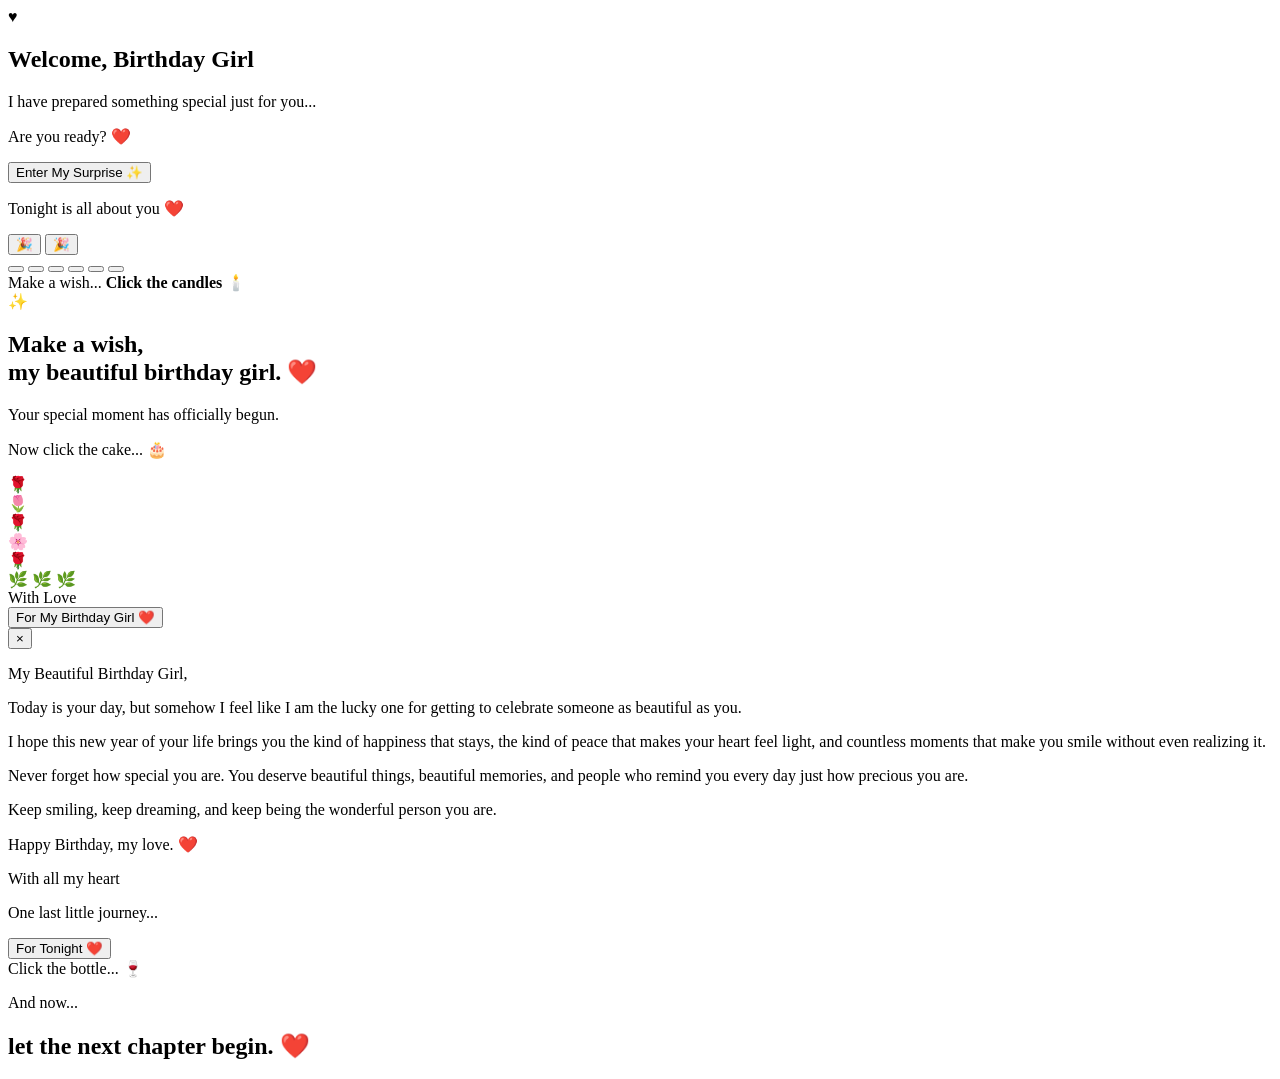
==== page2.html @ 3f2e71e2 "Create page2.html" ====
<!DOCTYPE html>
<html lang="en">
<head>
    <meta charset="UTF-8">
    <meta name="viewport" content="width=device-width, initial-scale=1.0">

    <title>For My Birthday Girl ❤️</title>

    <link rel="stylesheet" href="page2.css">
</head>

<body>

    <!-- =========================================
         PAGE 2 - MAIN CONTAINER
    ========================================== -->

    <main id="page2">

        <!-- =========================================
             SECTION 01 - WELCOME SCREEN
        ========================================== -->

        <section id="welcomeScreen" class="scene active">

            <div class="welcome-card">

                <div class="welcome-heart">♥</div>

                <h1>Welcome, Birthday Girl</h1>

                <p>
                    I have prepared something special just for you...
                </p>

                <p class="small-text">
                    Are you ready? ❤️
                </p>

                <button id="startButton" class="main-button">
                    Enter My Surprise ✨
                </button>

            </div>

        </section>


        <!-- =========================================
             SECTION 02 - BIRTHDAY PARTY
        ========================================== -->

        <section id="partyScene" class="scene">

            <div class="party-lights"></div>

            <div class="party-title">
                <p>Tonight is all about you ❤️</p>
            </div>


            <!-- BALLOONS -->

            <div id="balloons">

                <div class="balloon balloon-1">
                    <span></span>
                </div>

                <div class="balloon balloon-2">
                    <span></span>
                </div>

                <div class="balloon balloon-3">
                    <span></span>
                </div>

                <div class="balloon balloon-4">
                    <span></span>
                </div>

                <div class="balloon balloon-5">
                    <span></span>
                </div>

                <div class="balloon balloon-6">
                    <span></span>
                </div>

            </div>


            <!-- LEFT PARTY POPPER -->

            <button
                id="leftPopper"
                class="party-popper left-popper"
                aria-label="Party popper">
                🎉
            </button>


            <!-- RIGHT PARTY POPPER -->

            <button
                id="rightPopper"
                class="party-popper right-popper"
                aria-label="Party popper">
                🎉
            </button>


            <!-- CAKE -->

            <div id="cakeContainer">

                <div id="cake" class="cake">

                    <div class="cake-candles">

                        <button class="candle" data-candle="1">
                            <span class="flame"></span>
                        </button>

                        <button class="candle" data-candle="2">
                            <span class="flame"></span>
                        </button>

                        <button class="candle" data-candle="3">
                            <span class="flame"></span>
                        </button>

                        <button class="candle" data-candle="4">
                            <span class="flame"></span>
                        </button>

                        <button class="candle" data-candle="5">
                            <span class="flame"></span>
                        </button>

                        <button class="candle" data-candle="6">
                            <span class="flame"></span>
                        </button>

                    </div>

                    <div class="cake-top"></div>

                    <div class="cake-body">

                        <div class="cake-cream cream-one"></div>
                        <div class="cake-cream cream-two"></div>

                    </div>

                    <div class="cake-base"></div>

                </div>

            </div>


            <!-- CANDLE INSTRUCTION -->

            <div id="candleInstruction" class="instruction">
                <span>Make a wish...</span>
                <strong>Click the candles 🕯️</strong>
            </div>


            <!-- CELEBRATION MESSAGE -->

            <div id="wishMessage" class="message-overlay">

                <div class="message-card">

                    <div class="message-icon">✨</div>

                    <h2>
                        Make a wish,
                        <br>
                        my beautiful birthday girl. ❤️
                    </h2>

                    <p>
                        Your special moment has officially begun.
                    </p>

                    <p class="cake-prompt">
                        Now click the cake... 🎂
                    </p>

                </div>

            </div>

        </section>


        <!-- =========================================
             SECTION 03 - BOUQUET + LETTER
        ========================================== -->

        <section id="letterScene" class="scene">

            <div class="table-glow"></div>

            <div class="wooden-table">

                <!-- BOUQUET -->

                <div class="bouquet">

                    <div class="flower flower-one">🌹</div>
                    <div class="flower flower-two">🌷</div>
                    <div class="flower flower-three">🌹</div>
                    <div class="flower flower-four">🌸</div>
                    <div class="flower flower-five">🌹</div>

                    <div class="leaves">
                        🌿 🌿 🌿
                    </div>

                    <div class="bouquet-paper">
                        <span>With Love</span>
                    </div>

                </div>


                <!-- LETTER -->

                <button id="letter" class="letter">

                    <div class="envelope">

                        <div class="envelope-flap"></div>

                        <div class="envelope-front">
                            <span>For My Birthday Girl ❤️</span>
                        </div>

                    </div>

                </button>

            </div>


            <!-- LETTER CONTENT -->

            <div id="letterContent" class="letter-content">

                <div class="letter-paper">

                    <button id="closeLetter" class="close-letter">
                        ×
                    </button>

                    <p class="letter-heading">
                        My Beautiful Birthday Girl,
                    </p>

                    <p>
                        Today is your day, but somehow I feel like
                        I am the lucky one for getting to celebrate
                        someone as beautiful as you.
                    </p>

                    <p>
                        I hope this new year of your life brings you
                        the kind of happiness that stays, the kind of
                        peace that makes your heart feel light, and
                        countless moments that make you smile without
                        even realizing it.
                    </p>

                    <p>
                        Never forget how special you are.
                        You deserve beautiful things, beautiful
                        memories, and people who remind you every day
                        just how precious you are.
                    </p>

                    <p>
                        Keep smiling, keep dreaming, and keep being
                        the wonderful person you are.
                    </p>

                    <p class="letter-ending">
                        Happy Birthday, my love. ❤️
                    </p>

                    <p class="signature">
                        With all my heart
                    </p>

                </div>

            </div>

        </section>


        <!-- =========================================
             SECTION 04 - WINE SCENE
        ========================================== -->

        <section id="wineScene" class="scene">

            <div class="wine-fog"></div>

            <div class="wine-world">

                <div class="wine-heading">
                    <p>One last little journey...</p>
                </div>


                <!-- WINE BOTTLE -->

                <button id="wineBottle" class="wine-bottle">

                    <div class="bottle-neck"></div>

                    <div class="bottle-body">

                        <div id="wineLiquid" class="wine-liquid"></div>

                        <div class="bottle-label">
                            <span>For Tonight</span>
                            <strong>❤️</strong>
                        </div>

                    </div>

                </button>


                <!-- WINE GLASS -->

                <div class="wine-glass">

                    <div id="wineGlassLiquid" class="wine-glass-liquid"></div>

                </div>


                <!-- WINE TEXT -->

                <div id="wineText" class="wine-text">
                    Click the bottle... 🍷
                </div>

            </div>


            <!-- FINAL WINE MESSAGE -->

            <div id="finalWineMessage" class="final-wine-message">

                <p>
                    And now...
                </p>

                <h2>
                    let the next chapter begin. ❤️
                </h2>

            </div>


            <!-- BLACKOUT -->

            <div id="blackout"></div>

        </section>

    </main>


    <script src="page2.js"></script>

</body>
</html>
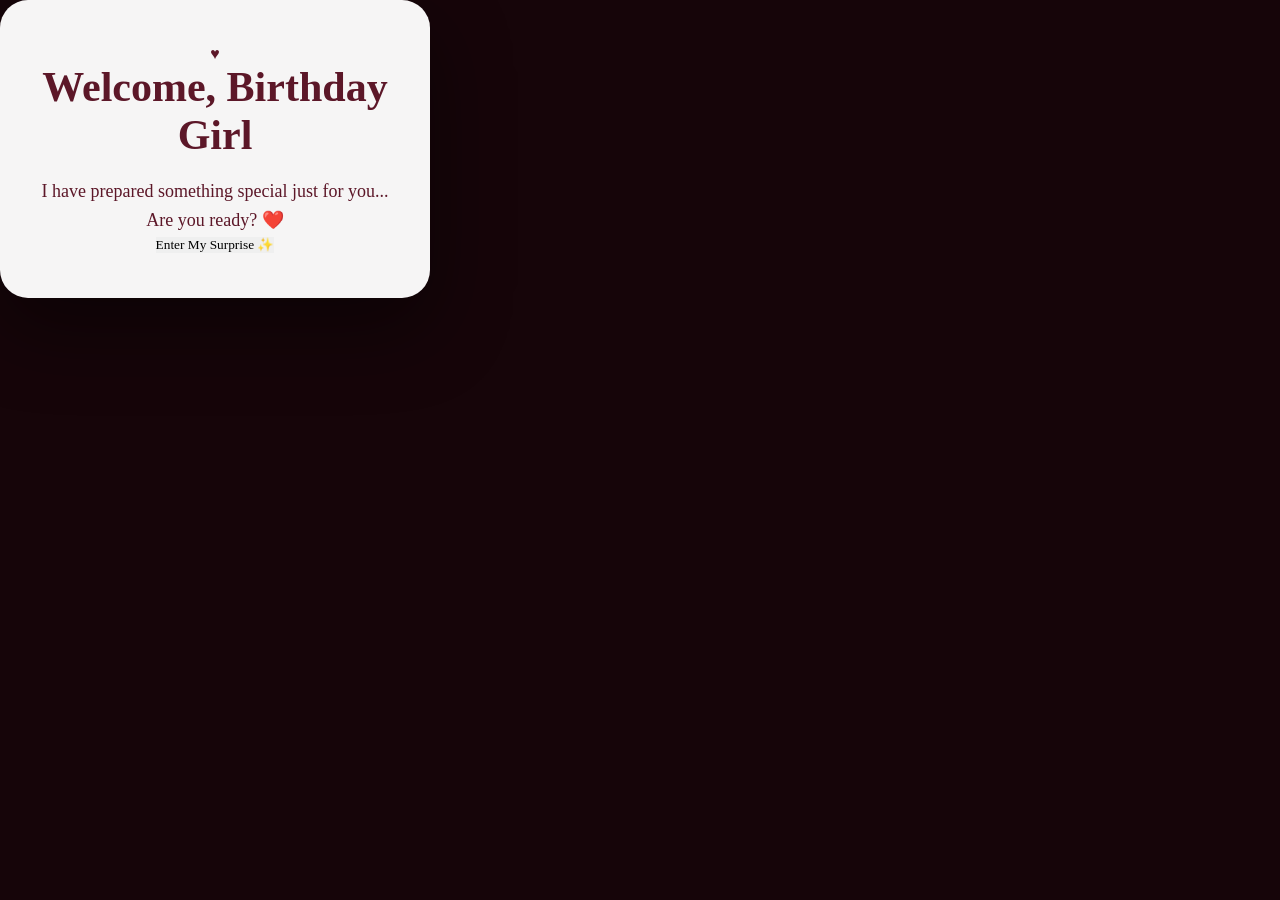
==== commit cf07918c: "Update page2.html" ====
--- a/page2.html
+++ b/page2.html
@@ -2,7 +2,13 @@
 <html lang="en">
 <head>
     <meta charset="UTF-8">
-    <meta name="viewport" content="width=device-width, initial-scale=1.0">
+
+    <meta
+        name="viewport"
+        content="width=device-width, initial-scale=1.0, maximum-scale=1.0, user-scalable=no"
+    >
+
+    <meta name="theme-color" content="#18060b">
 
     <title>For My Birthday Girl ❤️</title>
 
@@ -11,33 +17,34 @@
 
 <body>
 
-    <!-- =========================================
-         PAGE 2 - MAIN CONTAINER
-    ========================================== -->
-
     <main id="page2">
 
-        <!-- =========================================
-             SECTION 01 - WELCOME SCREEN
-        ========================================== -->
-
-        <section id="welcomeScreen" class="scene active">
+        <!-- =================================================
+             SECTION 1 — WELCOME
+        ================================================== -->
+
+        <section id="welcomeScene" class="scene active">
 
             <div class="welcome-card">
 
-                <div class="welcome-heart">♥</div>
+                <div class="heart-icon">♥</div>
 
                 <h1>Welcome, Birthday Girl</h1>
 
                 <p>
-                    I have prepared something special just for you...
+                    I have prepared something special
+                    just for you...
                 </p>
 
-                <p class="small-text">
+                <p class="ready-text">
                     Are you ready? ❤️
                 </p>
 
-                <button id="startButton" class="main-button">
+                <button
+                    id="startButton"
+                    class="primary-button"
+                    type="button"
+                >
                     Enter My Surprise ✨
                 </button>
 
@@ -46,16 +53,16 @@
         </section>
 
 
-        <!-- =========================================
-             SECTION 02 - BIRTHDAY PARTY
-        ========================================== -->
+        <!-- =================================================
+             SECTION 2 — BIRTHDAY PARTY
+        ================================================== -->
 
         <section id="partyScene" class="scene">
 
-            <div class="party-lights"></div>
-
-            <div class="party-title">
-                <p>Tonight is all about you ❤️</p>
+            <div class="party-background"></div>
+
+            <div class="party-heading">
+                Tonight is all about you ❤️
             </div>
 
 
@@ -63,118 +70,169 @@
 
             <div id="balloons">
 
-                <div class="balloon balloon-1">
-                    <span></span>
-                </div>
-
-                <div class="balloon balloon-2">
-                    <span></span>
-                </div>
-
-                <div class="balloon balloon-3">
-                    <span></span>
-                </div>
-
-                <div class="balloon balloon-4">
-                    <span></span>
-                </div>
-
-                <div class="balloon balloon-5">
-                    <span></span>
-                </div>
-
-                <div class="balloon balloon-6">
-                    <span></span>
-                </div>
-
-            </div>
-
-
-            <!-- LEFT PARTY POPPER -->
+                <div class="balloon balloon-one">
+                    <span class="balloon-string"></span>
+                </div>
+
+                <div class="balloon balloon-two">
+                    <span class="balloon-string"></span>
+                </div>
+
+                <div class="balloon balloon-three">
+                    <span class="balloon-string"></span>
+                </div>
+
+                <div class="balloon balloon-four">
+                    <span class="balloon-string"></span>
+                </div>
+
+                <div class="balloon balloon-five">
+                    <span class="balloon-string"></span>
+                </div>
+
+                <div class="balloon balloon-six">
+                    <span class="balloon-string"></span>
+                </div>
+
+            </div>
+
+
+            <!-- PARTY POPPERS -->
 
             <button
                 id="leftPopper"
                 class="party-popper left-popper"
-                aria-label="Party popper">
+                type="button"
+                aria-label="Party popper"
+            >
                 🎉
             </button>
-
-
-            <!-- RIGHT PARTY POPPER -->
 
             <button
                 id="rightPopper"
                 class="party-popper right-popper"
-                aria-label="Party popper">
+                type="button"
+                aria-label="Party popper"
+            >
                 🎉
             </button>
 
 
             <!-- CAKE -->
 
-            <div id="cakeContainer">
-
-                <div id="cake" class="cake">
-
-                    <div class="cake-candles">
-
-                        <button class="candle" data-candle="1">
-                            <span class="flame"></span>
-                        </button>
-
-                        <button class="candle" data-candle="2">
-                            <span class="flame"></span>
-                        </button>
-
-                        <button class="candle" data-candle="3">
-                            <span class="flame"></span>
-                        </button>
-
-                        <button class="candle" data-candle="4">
-                            <span class="flame"></span>
-                        </button>
-
-                        <button class="candle" data-candle="5">
-                            <span class="flame"></span>
-                        </button>
-
-                        <button class="candle" data-candle="6">
-                            <span class="flame"></span>
-                        </button>
-
-                    </div>
-
-                    <div class="cake-top"></div>
-
-                    <div class="cake-body">
-
-                        <div class="cake-cream cream-one"></div>
-                        <div class="cake-cream cream-two"></div>
-
-                    </div>
-
-                    <div class="cake-base"></div>
-
-                </div>
-
-            </div>
-
-
-            <!-- CANDLE INSTRUCTION -->
-
-            <div id="candleInstruction" class="instruction">
+            <div
+                id="cake"
+                class="cake"
+                role="button"
+                tabindex="0"
+                aria-label="Birthday cake"
+            >
+
+                <!-- CANDLES -->
+
+                <div class="candles">
+
+                    <button
+                        class="candle"
+                        type="button"
+                        aria-label="Candle 1"
+                    >
+                        <span class="flame"></span>
+                    </button>
+
+                    <button
+                        class="candle"
+                        type="button"
+                        aria-label="Candle 2"
+                    >
+                        <span class="flame"></span>
+                    </button>
+
+                    <button
+                        class="candle"
+                        type="button"
+                        aria-label="Candle 3"
+                    >
+                        <span class="flame"></span>
+                    </button>
+
+                    <button
+                        class="candle"
+                        type="button"
+                        aria-label="Candle 4"
+                    >
+                        <span class="flame"></span>
+                    </button>
+
+                    <button
+                        class="candle"
+                        type="button"
+                        aria-label="Candle 5"
+                    >
+                        <span class="flame"></span>
+                    </button>
+
+                    <button
+                        class="candle"
+                        type="button"
+                        aria-label="Candle 6"
+                    >
+                        <span class="flame"></span>
+                    </button>
+
+                </div>
+
+
+                <!-- CAKE TOP -->
+
+                <div class="cake-top">
+                    <div class="cream cream-one"></div>
+                    <div class="cream cream-two"></div>
+                    <div class="cream cream-three"></div>
+                </div>
+
+
+                <!-- CAKE BODY -->
+
+                <div class="cake-body">
+
+                    <div class="icing-drip drip-one"></div>
+                    <div class="icing-drip drip-two"></div>
+                    <div class="icing-drip drip-three"></div>
+
+                </div>
+
+
+                <!-- CAKE BASE -->
+
+                <div class="cake-base"></div>
+
+            </div>
+
+
+            <!-- INSTRUCTION -->
+
+            <div id="candleInstruction" class="candle-instruction">
+
                 <span>Make a wish...</span>
-                <strong>Click the candles 🕯️</strong>
-            </div>
-
-
-            <!-- CELEBRATION MESSAGE -->
-
-            <div id="wishMessage" class="message-overlay">
-
-                <div class="message-card">
-
-                    <div class="message-icon">✨</div>
+
+                <strong>
+                    Tap the candles 🕯️
+                </strong>
+
+            </div>
+
+
+            <!-- WISH MESSAGE -->
+
+            <div
+                id="wishOverlay"
+                class="overlay hidden"
+            >
+
+                <div class="wish-card">
+
+                    <div class="sparkle">✨</div>
 
                     <h2>
                         Make a wish,
@@ -186,9 +244,9 @@
                         Your special moment has officially begun.
                     </p>
 
-                    <p class="cake-prompt">
-                        Now click the cake... 🎂
-                    </p>
+                    <strong>
+                        Now tap the cake... 🎂
+                    </strong>
 
                 </div>
 
@@ -197,13 +255,13 @@
         </section>
 
 
-        <!-- =========================================
-             SECTION 03 - BOUQUET + LETTER
-        ========================================== -->
+        <!-- =================================================
+             SECTION 3 — BOUQUET + LETTER
+        ================================================== -->
 
         <section id="letterScene" class="scene">
 
-            <div class="table-glow"></div>
+            <div class="romantic-glow"></div>
 
             <div class="wooden-table">
 
@@ -217,12 +275,12 @@
                     <div class="flower flower-four">🌸</div>
                     <div class="flower flower-five">🌹</div>
 
-                    <div class="leaves">
+                    <div class="greenery">
                         🌿 🌿 🌿
                     </div>
 
-                    <div class="bouquet-paper">
-                        <span>With Love</span>
+                    <div class="bouquet-wrap">
+                        With Love
                     </div>
 
                 </div>
@@ -230,14 +288,19 @@
 
                 <!-- LETTER -->
 
-                <button id="letter" class="letter">
+                <button
+                    id="letterButton"
+                    class="letter-button"
+                    type="button"
+                    aria-label="Open letter"
+                >
 
                     <div class="envelope">
 
                         <div class="envelope-flap"></div>
 
-                        <div class="envelope-front">
-                            <span>For My Birthday Girl ❤️</span>
+                        <div class="envelope-text">
+                            For My Birthday Girl ❤️
                         </div>
 
                     </div>
@@ -247,44 +310,52 @@
             </div>
 
 
-            <!-- LETTER CONTENT -->
-
-            <div id="letterContent" class="letter-content">
+            <!-- LETTER MODAL -->
+
+            <div
+                id="letterOverlay"
+                class="letter-overlay hidden"
+            >
 
                 <div class="letter-paper">
 
-                    <button id="closeLetter" class="close-letter">
+                    <button
+                        id="closeLetter"
+                        class="close-letter"
+                        type="button"
+                        aria-label="Close letter"
+                    >
                         ×
                     </button>
 
-                    <p class="letter-heading">
+                    <h2>
                         My Beautiful Birthday Girl,
-                    </p>
+                    </h2>
 
                     <p>
-                        Today is your day, but somehow I feel like
-                        I am the lucky one for getting to celebrate
-                        someone as beautiful as you.
+                        Today is your day, but somehow I feel
+                        like I am the lucky one for getting to
+                        celebrate someone as beautiful as you.
                     </p>
 
                     <p>
-                        I hope this new year of your life brings you
-                        the kind of happiness that stays, the kind of
-                        peace that makes your heart feel light, and
-                        countless moments that make you smile without
-                        even realizing it.
+                        I hope this new year of your life brings
+                        you the kind of happiness that stays,
+                        the kind of peace that makes your heart
+                        feel light, and countless moments that
+                        make you smile without even realizing it.
                     </p>
 
                     <p>
                         Never forget how special you are.
                         You deserve beautiful things, beautiful
-                        memories, and people who remind you every day
-                        just how precious you are.
+                        memories, and people who remind you
+                        every day just how precious you are.
                     </p>
 
                     <p>
-                        Keep smiling, keep dreaming, and keep being
-                        the wonderful person you are.
+                        Keep smiling, keep dreaming, and keep
+                        being the wonderful person you are.
                     </p>
 
                     <p class="letter-ending">
@@ -295,6 +366,14 @@
                         With all my heart
                     </p>
 
+                    <button
+                        id="continueToWine"
+                        class="primary-button"
+                        type="button"
+                    >
+                        Continue ❤️
+                    </button>
+
                 </div>
 
             </div>
@@ -302,32 +381,43 @@
         </section>
 
 
-        <!-- =========================================
-             SECTION 04 - WINE SCENE
-        ========================================== -->
+        <!-- =================================================
+             SECTION 4 — WINE
+        ================================================== -->
 
         <section id="wineScene" class="scene">
 
-            <div class="wine-fog"></div>
-
-            <div class="wine-world">
-
-                <div class="wine-heading">
-                    <p>One last little journey...</p>
-                </div>
-
-
-                <!-- WINE BOTTLE -->
-
-                <button id="wineBottle" class="wine-bottle">
+            <div id="wineFog" class="wine-fog"></div>
+
+            <div
+                id="wineWorld"
+                class="wine-world"
+            >
+
+                <h2>
+                    One last little journey...
+                </h2>
+
+
+                <!-- BOTTLE -->
+
+                <button
+                    id="wineBottle"
+                    class="wine-bottle"
+                    type="button"
+                    aria-label="Wine bottle"
+                >
 
                     <div class="bottle-neck"></div>
 
                     <div class="bottle-body">
 
-                        <div id="wineLiquid" class="wine-liquid"></div>
-
-                        <div class="bottle-label">
+                        <div
+                            id="wineLiquid"
+                            class="wine-liquid"
+                        ></div>
+
+                        <div class="wine-label">
                             <span>For Tonight</span>
                             <strong>❤️</strong>
                         </div>
@@ -337,27 +427,36 @@
                 </button>
 
 
-                <!-- WINE GLASS -->
+                <!-- GLASS -->
 
                 <div class="wine-glass">
 
-                    <div id="wineGlassLiquid" class="wine-glass-liquid"></div>
-
-                </div>
-
-
-                <!-- WINE TEXT -->
-
-                <div id="wineText" class="wine-text">
-                    Click the bottle... 🍷
-                </div>
-
-            </div>
-
-
-            <!-- FINAL WINE MESSAGE -->
-
-            <div id="finalWineMessage" class="final-wine-message">
+                    <div
+                        id="glassLiquid"
+                        class="glass-liquid"
+                    ></div>
+
+                </div>
+
+
+                <!-- TEXT -->
+
+                <div
+                    id="wineText"
+                    class="wine-text"
+                >
+                    Tap the bottle... 🍷
+                </div>
+
+            </div>
+
+
+            <!-- FINAL MESSAGE -->
+
+            <div
+                id="finalWineMessage"
+                class="final-message hidden"
+            >
 
                 <p>
                     And now...
@@ -372,14 +471,16 @@
 
             <!-- BLACKOUT -->
 
-            <div id="blackout"></div>
+            <div
+                id="blackout"
+                class="blackout"
+            ></div>
 
         </section>
 
     </main>
 
-
     <script src="page2.js"></script>
 
 </body>
-</html>
+    </html>
--- a/page2.css
+++ b/page2.css
@@ -0,0 +1,1317 @@
+/* =========================================
+   PAGE 2 - GENERAL SETTINGS
+========================================= */
+
+* {
+    box-sizing: border-box;
+    margin: 0;
+    padding: 0;
+}
+
+html,
+body {
+    width: 100%;
+    height: 100%;
+    overflow: hidden;
+}
+
+body {
+    font-family: Georgia, "Times New Roman", serif;
+    background: #160509;
+    color: white;
+}
+
+button {
+    font-family: inherit;
+    cursor: pointer;
+    border: none;
+}
+
+.scene {
+    position: absolute;
+    inset: 0;
+    width: 100%;
+    height: 100%;
+    opacity: 0;
+    visibility: hidden;
+    pointer-events: none;
+    transition: opacity 1.2s ease;
+}
+
+.scene.active {
+    opacity: 1;
+    visibility: visible;
+    pointer-events: auto;
+}
+
+
+/* =========================================
+   SECTION 01 - WELCOME
+========================================= */
+
+#welcomeScreen {
+    display: flex;
+    align-items: center;
+    justify-content: center;
+    background:
+        radial-gradient(circle at center, #7d2035 0%, #360914 55%, #160509 100%);
+}
+
+.welcome-card {
+    width: min(90%, 430px);
+    padding: 45px 30px;
+    text-align: center;
+
+    background: rgba(255, 255, 255, 0.96);
+    color: #5c1728;
+
+    border-radius: 28px;
+
+    box-shadow:
+        0 30px 80px rgba(0, 0, 0, 0.45);
+
+    animation: welcomeFloat 3s ease-in-out infinite;
+}
+
+.welcome-heart {
+    font-size: 50px;
+    margin-bottom: 15px;
+    animation: heartBeat 1.5s infinite;
+}
+
+.welcome-card h1 {
+    font-size: clamp(28px, 7vw, 42px);
+    margin-bottom: 18px;
+}
+
+.welcome-card p {
+    font-size: 18px;
+    line-height: 1.6;
+}
+
+.small-text {
+    margin-top: 8px;
+    opacity: 0.75;
+}
+
+.main-button {
+    margin-top: 28px;
+    padding: 15px 26px;
+
+    border-radius: 50px;
+
+    background: #8f2440;
+    color: white;
+
+    font-size: 16px;
+
+    box-shadow: 0 10px 30px rgba(143, 36, 64, 0.35);
+
+    transition:
+        transform 0.3s ease,
+        box-shadow 0.3s ease;
+}
+
+.main-button:hover {
+    transform: translateY(-3px) scale(1.03);
+}
+
+.main-button:active {
+    transform: scale(0.96);
+}
+
+
+/* =========================================
+   SECTION 02 - PARTY
+========================================= */
+
+#partyScene {
+    background:
+        radial-gradient(circle at center top, #b73555 0%, #611329 35%, #210710 100%);
+    overflow: hidden;
+}
+
+.party-lights {
+    position: absolute;
+    inset: 0;
+
+    background:
+        radial-gradient(circle at 10% 10%, rgba(255,255,255,.8) 0 3px, transparent 5px),
+        radial-gradient(circle at 30% 7%, rgba(255,255,255,.7) 0 3px, transparent 5px),
+        radial-gradient(circle at 50% 10%, rgba(255,255,255,.9) 0 3px, transparent 5px),
+        radial-gradient(circle at 70% 7%, rgba(255,255,255,.7) 0 3px, transparent 5px),
+        radial-gradient(circle at 90% 10%, rgba(255,255,255,.8) 0 3px, transparent 5px);
+
+    animation: lightsPulse 2s infinite alternate;
+}
+
+.party-title {
+    position: absolute;
+    top: 5%;
+    width: 100%;
+    text-align: center;
+    z-index: 10;
+
+    font-size: clamp(18px, 4vw, 25px);
+}
+
+
+/* =========================================
+   BALLOONS
+========================================= */
+
+#balloons {
+    position: absolute;
+    inset: 0;
+    pointer-events: none;
+}
+
+.balloon {
+    position: absolute;
+
+    width: clamp(70px, 12vw, 110px);
+    height: clamp(90px, 15vw, 135px);
+
+    border-radius: 50% 50% 45% 45%;
+
+    background: linear-gradient(
+        145deg,
+        #ff8ba7,
+        #a91f45
+    );
+
+    box-shadow:
+        inset -12px -15px 20px rgba(0,0,0,.2),
+        0 15px 30px rgba(0,0,0,.2);
+
+    transition:
+        transform 0.4s ease,
+        opacity 0.5s ease;
+}
+
+.balloon::after {
+    content: "";
+    position: absolute;
+
+    width: 2px;
+    height: 90px;
+
+    background: rgba(255,255,255,.7);
+
+    left: 50%;
+    top: 98%;
+
+    transform-origin: top;
+}
+
+.balloon span {
+    position: absolute;
+
+    width: 15px;
+    height: 25px;
+
+    background: inherit;
+
+    left: 50%;
+    bottom: -8px;
+
+    transform: translateX(-50%) rotate(45deg);
+}
+
+.balloon-1 {
+    left: 5%;
+    top: 22%;
+    animation: balloonFloat 3s infinite ease-in-out;
+}
+
+.balloon-2 {
+    left: 18%;
+    top: 8%;
+    animation: balloonFloat 3.4s infinite ease-in-out;
+}
+
+.balloon-3 {
+    left: 32%;
+    top: 18%;
+    animation: balloonFloat 3.2s infinite ease-in-out;
+}
+
+.balloon-4 {
+    right: 32%;
+    top: 18%;
+    animation: balloonFloat 3.5s infinite ease-in-out;
+}
+
+.balloon-5 {
+    right: 18%;
+    top: 8%;
+    animation: balloonFloat 3.1s infinite ease-in-out;
+}
+
+.balloon-6 {
+    right: 5%;
+    top: 22%;
+    animation: balloonFloat 3.6s infinite ease-in-out;
+}
+
+.balloon.popped {
+    animation: balloonPop 0.45s forwards;
+}
+
+
+/* =========================================
+   PARTY POPPERS
+========================================= */
+
+.party-popper {
+    position: absolute;
+    top: 48%;
+
+    width: clamp(70px, 13vw, 120px);
+    height: clamp(70px, 13vw, 120px);
+
+    background: transparent;
+
+    font-size: clamp(50px, 10vw, 90px);
+
+    z-index: 20;
+
+    transition: transform 0.2s ease;
+}
+
+.left-popper {
+    left: 1%;
+}
+
+.right-popper {
+    right: 1%;
+}
+
+.party-popper.pop {
+    animation: popperBlast 0.8s ease;
+}
+
+
+/* =========================================
+   CAKE
+========================================= */
+
+#cakeContainer {
+    position: absolute;
+
+    left: 50%;
+    top: 53%;
+
+    transform: translate(-50%, -50%);
+
+    z-index: 15;
+}
+
+.cake {
+    position: relative;
+
+    width: clamp(190px, 45vw, 310px);
+    height: 210px;
+
+    transition:
+        transform 0.3s ease;
+}
+
+.cake:hover {
+    transform: scale(1.03);
+}
+
+.cake-base {
+    position: absolute;
+
+    bottom: 0;
+    left: 5%;
+
+    width: 90%;
+    height: 30px;
+
+    background: #6b2430;
+    border-radius: 12px;
+}
+
+.cake-body {
+    position: absolute;
+
+    bottom: 25px;
+    left: 10%;
+
+    width: 80%;
+    height: 105px;
+
+    background: linear-gradient(
+        to bottom,
+        #fff0e8,
+        #f7c8bd
+    );
+
+    border-radius: 15px 15px 20px 20px;
+}
+
+.cake-top {
+    position: absolute;
+
+    bottom: 115px;
+    left: 8%;
+
+    width: 84%;
+    height: 40px;
+
+    background: #fff5ed;
+
+    border-radius: 50%;
+
+    box-shadow:
+        0 5px 10px rgba(0,0,0,.15);
+}
+
+.cake-cream {
+    position: absolute;
+
+    width: 35px;
+    height: 35px;
+
+    border-radius: 50%;
+
+    background: #fff5ed;
+
+    bottom: 8px;
+}
+
+.cream-one {
+    left: 20%;
+}
+
+.cream-two {
+    right: 20%;
+}
+
+
+/* =========================================
+   CANDLES
+========================================= */
+
+.cake-candles {
+    position: absolute;
+
+    bottom: 145px;
+    left: 50%;
+
+    transform: translateX(-50%);
+
+    width: 75%;
+
+    display: flex;
+    justify-content: space-between;
+
+    z-index: 5;
+}
+
+.candle {
+    position: relative;
+
+    width: 15px;
+    height: 50px;
+
+    border-radius: 5px;
+
+    background:
+        repeating-linear-gradient(
+            45deg,
+            #fff,
+            #fff 5px,
+            #e9a0ad 5px,
+            #e9a0ad 10px
+        );
+
+    cursor: pointer;
+}
+
+.flame {
+    position: absolute;
+
+    width: 17px;
+    height: 25px;
+
+    left: 50%;
+    top: -27px;
+
+    transform: translateX(-50%);
+
+    background:
+        radial-gradient(
+            ellipse at center bottom,
+            #fff 0 15%,
+            #ffd447 35%,
+            #ff6b35 70%,
+            transparent 72%
+        );
+
+    animation: flameMove 0.5s infinite alternate;
+}
+
+.candle.extinguished .flame {
+    display: none;
+}
+
+.candle.extinguished::after {
+    content: "☁";
+    position: absolute;
+
+    top: -30px;
+    left: 50%;
+
+    transform: translateX(-50%);
+
+    color: rgba(255,255,255,.7);
+
+    animation: smokeRise 1s ease forwards;
+}
+
+
+/* =========================================
+   WISH MESSAGE
+========================================= */
+
+.message-overlay {
+    position: absolute;
+    inset: 0;
+
+    display: flex;
+    align-items: center;
+    justify-content: center;
+
+    background: rgba(0,0,0,.25);
+
+    opacity: 0;
+    visibility: hidden;
+
+    transition: 0.8s ease;
+
+    z-index: 100;
+}
+
+.message-overlay.show {
+    opacity: 1;
+    visibility: visible;
+}
+
+.message-card {
+    width: min(88%, 430px);
+
+    padding: 35px 25px;
+
+    text-align: center;
+
+    background: rgba(255,255,255,.96);
+    color: #67182c;
+
+    border-radius: 25px;
+
+    box-shadow: 0 25px 80px rgba(0,0,0,.45);
+
+    animation: messageAppear 0.8s ease;
+}
+
+.message-icon {
+    font-size: 40px;
+}
+
+.message-card h2 {
+    font-size: clamp(25px, 6vw, 38px);
+    line-height: 1.3;
+    margin: 12px 0;
+}
+
+.message-card p {
+    line-height: 1.5;
+}
+
+.cake-prompt {
+    margin-top: 20px;
+    font-weight: bold;
+}
+
+
+/* =========================================
+   SECTION 03 - LETTER
+========================================= */
+
+#letterScene {
+    background:
+        radial-gradient(
+            circle at 50% 25%,
+            #7a4935,
+            #382018 60%,
+            #180b08
+        );
+
+    display: flex;
+    justify-content: center;
+    align-items: center;
+
+    overflow: hidden;
+}
+
+.wooden-table {
+    position: relative;
+
+    width: min(90%, 850px);
+    height: 48%;
+
+    margin-top: 15%;
+
+    background:
+        repeating-linear-gradient(
+            0deg,
+            #70452d,
+            #70452d 12px,
+            #633b27 13px,
+            #633b27 24px
+        );
+
+    border-radius: 25px;
+
+    box-shadow:
+        0 -20px 70px rgba(0,0,0,.35);
+
+    display: flex;
+    align-items: center;
+    justify-content: space-around;
+}
+
+
+/* =========================================
+   BOUQUET
+========================================= */
+
+.bouquet {
+    position: relative;
+
+    width: 260px;
+    height: 280px;
+
+    display: flex;
+    justify-content: center;
+    align-items: flex-start;
+
+    padding-top: 30px;
+}
+
+.flower {
+    position: absolute;
+
+    font-size: 55px;
+
+    filter: drop-shadow(
+        0 10px 10px rgba(0,0,0,.25)
+    );
+}
+
+.flower-one {
+    left: 65px;
+    top: 20px;
+}
+
+.flower-two {
+    left: 115px;
+    top: 0;
+}
+
+.flower-three {
+    left: 160px;
+    top: 25px;
+}
+
+.flower-four {
+    left: 90px;
+    top: 65px;
+}
+
+.flower-five {
+    left: 145px;
+    top: 70px;
+}
+
+.leaves {
+    position: absolute;
+
+    top: 120px;
+
+    font-size: 50px;
+    letter-spacing: -15px;
+}
+
+.bouquet-paper {
+    position: absolute;
+
+    bottom: 5px;
+
+    width: 170px;
+    height: 120px;
+
+    background: #f2dfcc;
+
+    clip-path: polygon(
+        15% 0,
+        85% 0,
+        100% 100%,
+        0 100%
+    );
+
+    display: flex;
+    align-items: center;
+    justify-content: center;
+
+    color: #703043;
+    font-size: 15px;
+}
+
+
+/* =========================================
+   LETTER
+========================================= */
+
+.letter {
+    background: transparent;
+    width: 300px;
+    height: 200px;
+
+    perspective: 800px;
+}
+
+.envelope {
+    position: relative;
+
+    width: 100%;
+    height: 100%;
+
+    background: #f5dfc7;
+
+    border-radius: 10px;
+
+    box-shadow:
+        0 20px 40px rgba(0,0,0,.35);
+
+    overflow: hidden;
+
+    transition: transform .3s ease;
+}
+
+.letter:hover .envelope {
+    transform: translateY(-8px) rotate(-1deg);
+}
+
+.envelope-flap {
+    position: absolute;
+
+    inset: 0;
+
+    background: #ecd1b3;
+
+    clip-path: polygon(
+        0 0,
+        100% 0,
+        50% 55%
+    );
+
+    z-index: 2;
+}
+
+.envelope-front {
+    position: absolute;
+
+    bottom: 20px;
+
+    width: 100%;
+
+    text-align: center;
+
+    color: #6c2837;
+
+    font-size: 20px;
+
+    z-index: 3;
+}
+
+
+/* =========================================
+   LETTER CONTENT
+========================================= */
+
+.letter-content {
+    position: absolute;
+    inset: 0;
+
+    background: rgba(0,0,0,.7);
+
+    display: flex;
+    align-items: center;
+    justify-content: center;
+
+    opacity: 0;
+    visibility: hidden;
+
+    transition: .8s ease;
+
+    z-index: 200;
+}
+
+.letter-content.open {
+    opacity: 1;
+    visibility: visible;
+}
+
+.letter-paper {
+    position: relative;
+
+    width: min(90%, 600px);
+    max-height: 85%;
+
+    overflow-y: auto;
+
+    padding: 45px 35px;
+
+    background: #fff4df;
+
+    color: #4d2a21;
+
+    border-radius: 10px;
+
+    box-shadow:
+        0 25px 80px rgba(0,0,0,.5);
+
+    line-height: 1.7;
+
+    animation: paperOpen .8s ease;
+}
+
+.letter-paper p {
+    margin-bottom: 18px;
+}
+
+.letter-heading {
+    font-size: 25px;
+    font-weight: bold;
+}
+
+.letter-ending {
+    font-weight: bold;
+    margin-top: 25px;
+}
+
+.signature {
+    text-align: right;
+    font-style: italic;
+}
+
+.close-letter {
+    position: absolute;
+
+    top: 10px;
+    right: 15px;
+
+    background: transparent;
+
+    color: #6c2837;
+
+    font-size: 30px;
+}
+
+
+/* =========================================
+   SECTION 04 - WINE
+========================================= */
+
+#wineScene {
+    background:
+        radial-gradient(
+            circle at center,
+            #38202a,
+            #10070b 70%
+        );
+
+    overflow: hidden;
+}
+
+.wine-world {
+    position: absolute;
+
+    inset: 0;
+
+    display: flex;
+    flex-direction: column;
+
+    justify-content: center;
+    align-items: center;
+
+    transition: transform 1s ease;
+}
+
+.wine-heading {
+    margin-bottom: 30px;
+
+    font-size: 20px;
+    opacity: .8;
+}
+
+
+/* =========================================
+   WINE BOTTLE
+========================================= */
+
+.wine-bottle {
+    position: relative;
+
+    width: 120px;
+    height: 330px;
+
+    background: transparent;
+
+    transform-origin: bottom center;
+
+    transition: transform .6s ease;
+}
+
+.bottle-neck {
+    position: absolute;
+
+    left: 35px;
+    top: 0;
+
+    width: 50px;
+    height: 95px;
+
+    background: #32191e;
+
+    border-radius: 10px 10px 4px 4px;
+}
+
+.bottle-body {
+    position: absolute;
+
+    bottom: 0;
+    left: 5px;
+
+    width: 110px;
+    height: 260px;
+
+    background: #32191e;
+
+    border-radius: 20px 20px 35px 35px;
+
+    overflow: hidden;
+
+    box-shadow:
+        inset -15px 0 20px rgba(0,0,0,.4),
+        0 25px 50px rgba(0,0,0,.4);
+}
+
+.wine-liquid {
+    position: absolute;
+
+    bottom: 0;
+    left: 0;
+
+    width: 100%;
+    height: 85%;
+
+    background:
+        linear-gradient(
+            to top,
+            #511225,
+            #7e1e38
+        );
+
+    transition:
+        height 1s ease;
+}
+
+.bottle-label {
+    position: absolute;
+
+    left: 15px;
+    right: 15px;
+    top: 100px;
+
+    padding: 20px 5px;
+
+    background: #f1dfc5;
+
+    color: #5b2733;
+
+    text-align: center;
+
+    display: flex;
+    flex-direction: column;
+
+    gap: 8px;
+
+    z-index: 2;
+}
+
+.bottle-label strong {
+    font-size: 20px;
+}
+
+
+/* =========================================
+   WINE GLASS
+========================================= */
+
+.wine-glass {
+    position: absolute;
+
+    right: 15%;
+
+    bottom: 20%;
+
+    width: 80px;
+    height: 130px;
+
+    border: 2px solid rgba(255,255,255,.55);
+
+    border-radius: 10px 10px 35px 35px;
+
+    overflow: hidden;
+}
+
+.wine-glass::after {
+    content: "";
+
+    position: absolute;
+
+    bottom: -65px;
+    left: 50%;
+
+    width: 2px;
+    height: 70px;
+
+    background: rgba(255,255,255,.5);
+}
+
+.wine-glass-liquid {
+    position: absolute;
+
+    bottom: 0;
+
+    width: 100%;
+    height: 65%;
+
+    background: #702039;
+
+    transition: height 1s ease;
+}
+
+
+/* =========================================
+   WINE TEXT
+========================================= */
+
+.wine-text {
+    margin-top: 30px;
+
+    width: min(90%, 600px);
+
+    text-align: center;
+
+    font-size: clamp(18px, 4vw, 27px);
+
+    line-height: 1.5;
+
+    min-height: 70px;
+
+    transition:
+        opacity .8s ease,
+        transform .8s ease;
+}
+
+.wine-text.fade {
+    opacity: 0;
+    transform: translateY(-10px);
+}
+
+
+/* =========================================
+   FOG
+========================================= */
+
+.wine-fog {
+    position: absolute;
+
+    inset: -20%;
+
+    background:
+        radial-gradient(
+            ellipse,
+            rgba(255,255,255,.3),
+            rgba(255,255,255,0) 65%
+        );
+
+    opacity: 0;
+
+    filter: blur(25px);
+
+    pointer-events: none;
+
+    transition: opacity 2s ease;
+
+    z-index: 10;
+}
+
+.wine-fog.active {
+    opacity: .85;
+    animation: fogMove 7s infinite alternate ease-in-out;
+}
+
+
+/* =========================================
+   FINAL WINE MESSAGE
+========================================= */
+
+.final-wine-message {
+    position: absolute;
+
+    inset: 0;
+
+    display: flex;
+    flex-direction: column;
+
+    justify-content: center;
+    align-items: center;
+
+    text-align: center;
+
+    background: rgba(0,0,0,.2);
+
+    opacity: 0;
+    visibility: hidden;
+
+    transition: 2s ease;
+
+    z-index: 30;
+}
+
+.final-wine-message.show {
+    opacity: 1;
+    visibility: visible;
+}
+
+.final-wine-message p {
+    font-size: 20px;
+    margin-bottom: 15px;
+}
+
+.final-wine-message h2 {
+    font-size: clamp(28px, 7vw, 48px);
+}
+
+
+/* =========================================
+   BLACKOUT
+========================================= */
+
+#blackout {
+    position: absolute;
+
+    inset: 0;
+
+    background: #000;
+
+    opacity: 0;
+
+    pointer-events: none;
+
+    transition: opacity 2s ease;
+
+    z-index: 1000;
+}
+
+#blackout.show {
+    opacity: 1;
+}
+
+
+/* =========================================
+   ANIMATIONS
+========================================= */
+
+@keyframes welcomeFloat {
+    0%, 100% {
+        transform: translateY(0);
+    }
+
+    50% {
+        transform: translateY(-8px);
+    }
+}
+
+@keyframes heartBeat {
+    0%, 100% {
+        transform: scale(1);
+    }
+
+    50% {
+        transform: scale(1.15);
+    }
+}
+
+@keyframes lightsPulse {
+    from {
+        opacity: .5;
+    }
+
+    to {
+        opacity: 1;
+    }
+}
+
+@keyframes balloonFloat {
+    0%, 100% {
+        transform: translateY(0) rotate(-2deg);
+    }
+
+    50% {
+        transform: translateY(-18px) rotate(2deg);
+    }
+}
+
+@keyframes balloonPop {
+    0% {
+        transform: scale(1);
+        opacity: 1;
+    }
+
+    50% {
+        transform: scale(1.4);
+        opacity: .7;
+    }
+
+    100% {
+        transform: scale(0);
+        opacity: 0;
+    }
+}
+
+@keyframes popperBlast {
+    0% {
+        transform: scale(1) rotate(0);
+    }
+
+    30% {
+        transform: scale(1.4) rotate(-10deg);
+    }
+
+    100% {
+        transform: scale(1) rotate(0);
+    }
+}
+
+@keyframes flameMove {
+    from {
+        transform: translateX(-50%) scale(1);
+    }
+
+    to {
+        transform: translateX(-50%) scale(1.12);
+    }
+}
+
+@keyframes smokeRise {
+    from {
+        opacity: 1;
+        transform: translate(-50%, 0);
+    }
+
+    to {
+        opacity: 0;
+        transform: translate(-50%, -35px) scale(1.5);
+    }
+}
+
+@keyframes messageAppear {
+    from {
+        transform: scale(.8);
+        opacity: 0;
+    }
+
+    to {
+        transform: scale(1);
+        opacity: 1;
+    }
+}
+
+@keyframes paperOpen {
+    from {
+        transform: scale(.7) rotateX(20deg);
+        opacity: 0;
+    }
+
+    to {
+        transform: scale(1) rotateX(0);
+        opacity: 1;
+    }
+}
+
+@keyframes fogMove {
+    from {
+        transform: translateX(-5%);
+    }
+
+    to {
+        transform: translateX(5%);
+    }
+}
+
+
+/* =========================================
+   MOBILE
+========================================= */
+
+@media (max-width: 600px) {
+
+    .party-title {
+        top: 3%;
+    }
+
+    .balloon {
+        transform: scale(.8);
+    }
+
+    .balloon-1 {
+        left: -2%;
+    }
+
+    .balloon-6 {
+        right: -2%;
+    }
+
+    .party-popper {
+        top: 55%;
+    }
+
+    .wooden-table {
+        height: 55%;
+        margin-top: 25%;
+    }
+
+    .bouquet {
+        transform: scale(.65);
+        margin-right: -40px;
+    }
+
+    .letter {
+        transform: scale(.75);
+        margin-left: -40px;
+    }
+
+    .wine-glass {
+        right: 5%;
+        bottom: 18%;
+        transform: scale(.8);
+    }
+  }
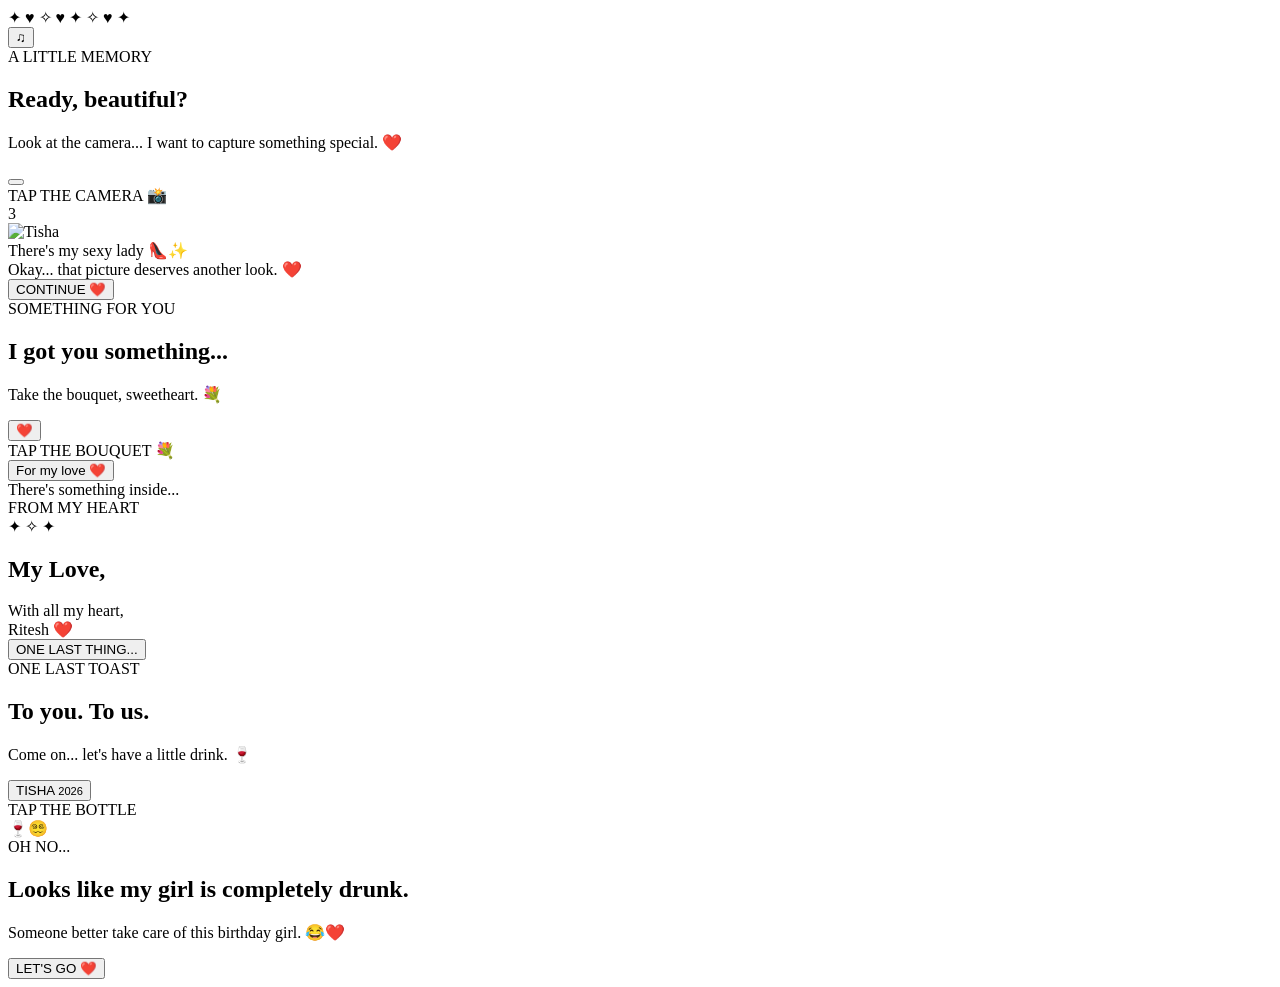
==== commit 35ca1d40: "Update page2.html" ====
--- a/page2.html
+++ b/page2.html
@@ -1,486 +1,590 @@
 <!DOCTYPE html>
 <html lang="en">
+
 <head>
     <meta charset="UTF-8">
 
     <meta
         name="viewport"
-        content="width=device-width, initial-scale=1.0, maximum-scale=1.0, user-scalable=no"
-    >
-
-    <meta name="theme-color" content="#18060b">
-
-    <title>For My Birthday Girl ❤️</title>
-
-    <link rel="stylesheet" href="page2.css">
+        content="width=device-width, initial-scale=1.0"
+    >
+
+    <title>A Little Something For Tisha ❤️</title>
+
+    <link
+        rel="preconnect"
+        href="https://fonts.googleapis.com"
+    >
+
+    <link
+        rel="preconnect"
+        href="https://fonts.gstatic.com"
+        crossorigin
+    >
+
+    <link
+        href="https://fonts.googleapis.com/css2?family=Cormorant+Garamond:wght@500;600;700&family=Great+Vibes&family=Poppins:wght@400;500;600;700&display=swap"
+        rel="stylesheet"
+    >
+
+    <link
+        rel="stylesheet"
+        href="page3.css"
+    >
 </head>
 
+
 <body>
 
-    <main id="page2">
+    <!-- =====================================================
+         BACKGROUND
+    ====================================================== -->
+
+    <div class="background-glow"></div>
+
+    <div class="floating-hearts">
+        <span>✦</span>
+        <span>♥</span>
+        <span>✧</span>
+        <span>♥</span>
+        <span>✦</span>
+        <span>✧</span>
+        <span>♥</span>
+        <span>✦</span>
+    </div>
+
+
+    <!-- =====================================================
+         MUSIC
+    ====================================================== -->
+
+    <button
+        id="music-button"
+        class="music-button"
+        aria-label="Music"
+    >
+        ♫
+    </button>
+
+    <audio
+        id="page3-music"
+        loop
+        preload="auto"
+    >
+        <source
+            src="page3-music.mp3"
+            type="audio/mpeg"
+        >
+    </audio>
+
+
+    <audio
+        id="camera-sound"
+        preload="auto"
+    >
+        <source
+            src="camera-shutter.mp3"
+            type="audio/mpeg"
+        >
+    </audio>
+
+
+    <audio
+        id="wine-pour-sound"
+        preload="auto"
+    >
+        <source
+            src="wine-pour.mp3"
+            type="audio/mpeg"
+        >
+    </audio>
+
+
+    <audio
+        id="glass-sound"
+        preload="auto"
+    >
+        <source
+            src="glass-clink.mp3"
+            type="audio/mpeg"
+        >
+    </audio>
+
+
+    <!-- =====================================================
+         MAIN PAGE
+    ====================================================== -->
+
+    <main id="page3">
+
 
         <!-- =================================================
-             SECTION 1 — WELCOME
+             CAMERA SECTION
         ================================================== -->
 
-        <section id="welcomeScene" class="scene active">
-
-            <div class="welcome-card">
-
-                <div class="heart-icon">♥</div>
-
-                <h1>Welcome, Birthday Girl</h1>
+        <section
+            id="camera-section"
+            class="page-section active"
+        >
+
+            <div class="section-content camera-content">
+
+                <div class="section-label">
+                    A LITTLE MEMORY
+                </div>
+
+                <h1>
+                    Ready,
+                    <span>beautiful?</span>
+                </h1>
 
                 <p>
-                    I have prepared something special
-                    just for you...
+                    Look at the camera...
+                    I want to capture something special. ❤️
                 </p>
 
-                <p class="ready-text">
-                    Are you ready? ❤️
+
+                <!-- CAMERA -->
+
+                <button
+                    id="camera"
+                    class="camera"
+                    aria-label="Take picture"
+                >
+
+                    <div class="camera-flash"></div>
+
+                    <div class="camera-top"></div>
+
+                    <div class="camera-body">
+
+                        <div class="camera-lens">
+
+                            <div class="lens-inner"></div>
+
+                        </div>
+
+                        <div class="camera-small-light"></div>
+
+                    </div>
+
+                </button>
+
+
+                <div
+                    id="camera-hint"
+                    class="interaction-hint"
+                >
+                    TAP THE CAMERA 📸
+                </div>
+
+            </div>
+
+
+            <!-- COUNTDOWN -->
+
+            <div
+                id="countdown"
+                class="countdown"
+            >
+                3
+            </div>
+
+
+            <!-- CAMERA FLASH -->
+
+            <div
+                id="camera-screen-flash"
+                class="camera-screen-flash"
+            ></div>
+
+
+            <!-- PHOTO POPUP -->
+
+            <div
+                id="photo-popup"
+                class="photo-popup"
+            >
+
+                <div class="photo-card">
+
+                    <div class="photo-tape"></div>
+
+                    <img
+                        src="tisha-photo.jpg"
+                        alt="Tisha"
+                        class="tisha-photo"
+                    >
+
+                    <div class="photo-caption">
+                        There's my sexy lady
+                        <span>👠✨</span>
+                    </div>
+
+                    <div class="photo-small-text">
+                        Okay... that picture deserves
+                        another look. ❤️
+                    </div>
+
+                    <button
+                        id="photo-continue"
+                        class="premium-button"
+                    >
+                        CONTINUE ❤️
+                    </button>
+
+                </div>
+
+            </div>
+
+        </section>
+
+
+        <!-- =================================================
+             BOUQUET SECTION
+        ================================================== -->
+
+        <section
+            id="bouquet-section"
+            class="page-section"
+        >
+
+            <div class="section-content bouquet-content">
+
+                <div class="section-label">
+                    SOMETHING FOR YOU
+                </div>
+
+                <h2>
+                    I got you
+                    <span>something...</span>
+                </h2>
+
+                <p>
+                    Take the bouquet, sweetheart. 💐
                 </p>
 
+
+                <!-- BOUQUET -->
+
                 <button
-                    id="startButton"
-                    class="primary-button"
-                    type="button"
-                >
-                    Enter My Surprise ✨
+                    id="bouquet"
+                    class="bouquet"
+                    aria-label="Open bouquet"
+                >
+
+                    <div class="flower flower-one">
+                        <span></span>
+                        <span></span>
+                        <span></span>
+                        <span></span>
+                        <b></b>
+                    </div>
+
+                    <div class="flower flower-two">
+                        <span></span>
+                        <span></span>
+                        <span></span>
+                        <span></span>
+                        <b></b>
+                    </div>
+
+                    <div class="flower flower-three">
+                        <span></span>
+                        <span></span>
+                        <span></span>
+                        <span></span>
+                        <b></b>
+                    </div>
+
+                    <div class="flower flower-four">
+                        <span></span>
+                        <span></span>
+                        <span></span>
+                        <span></span>
+                        <b></b>
+                    </div>
+
+                    <div class="flower flower-five">
+                        <span></span>
+                        <span></span>
+                        <span></span>
+                        <span></span>
+                        <b></b>
+                    </div>
+
+
+                    <div class="stem stem-one"></div>
+                    <div class="stem stem-two"></div>
+                    <div class="stem stem-three"></div>
+                    <div class="stem stem-four"></div>
+                    <div class="stem stem-five"></div>
+
+
+                    <div class="bouquet-wrap"></div>
+
+                    <div class="bouquet-ribbon">
+                        ❤️
+                    </div>
+
                 </button>
 
+
+                <div
+                    id="bouquet-hint"
+                    class="interaction-hint"
+                >
+                    TAP THE BOUQUET 💐
+                </div>
+
+            </div>
+
+
+            <!-- ENVELOPE -->
+
+            <button
+                id="letter-envelope"
+                class="letter-envelope"
+            >
+
+                <div class="envelope-back"></div>
+
+                <div class="letter-paper">
+                    <span>For my love ❤️</span>
+                </div>
+
+                <div class="envelope-front"></div>
+
+                <div class="envelope-flap"></div>
+
+            </button>
+
+
+            <div
+                id="letter-hint"
+                class="letter-hint"
+            >
+                There's something inside...
             </div>
 
         </section>
 
 
         <!-- =================================================
-             SECTION 2 — BIRTHDAY PARTY
+             LETTER SECTION
         ================================================== -->
 
-        <section id="partyScene" class="scene">
-
-            <div class="party-background"></div>
-
-            <div class="party-heading">
-                Tonight is all about you ❤️
-            </div>
-
-
-            <!-- BALLOONS -->
-
-            <div id="balloons">
-
-                <div class="balloon balloon-one">
-                    <span class="balloon-string"></span>
-                </div>
-
-                <div class="balloon balloon-two">
-                    <span class="balloon-string"></span>
-                </div>
-
-                <div class="balloon balloon-three">
-                    <span class="balloon-string"></span>
-                </div>
-
-                <div class="balloon balloon-four">
-                    <span class="balloon-string"></span>
-                </div>
-
-                <div class="balloon balloon-five">
-                    <span class="balloon-string"></span>
-                </div>
-
-                <div class="balloon balloon-six">
-                    <span class="balloon-string"></span>
-                </div>
-
-            </div>
-
-
-            <!-- PARTY POPPERS -->
-
-            <button
-                id="leftPopper"
-                class="party-popper left-popper"
-                type="button"
-                aria-label="Party popper"
+        <section
+            id="letter-section"
+            class="page-section"
+        >
+
+            <div class="letter-container">
+
+                <div class="section-label">
+                    FROM MY HEART
+                </div>
+
+                <div
+                    id="love-letter"
+                    class="love-letter"
+                >
+
+                    <div class="letter-decoration">
+                        ✦ ✧ ✦
+                    </div>
+
+                    <h2>
+                        My Love,
+                    </h2>
+
+                    <div
+                        id="letter-text"
+                        class="letter-text"
+                    ></div>
+
+                    <div
+                        id="letter-signature"
+                        class="letter-signature"
+                    >
+                        With all my heart,
+                        <br>
+                        Ritesh ❤️
+                    </div>
+
+                    <button
+                        id="letter-continue"
+                        class="premium-button"
+                    >
+                        ONE LAST THING...
+                    </button>
+
+                </div>
+
+            </div>
+
+        </section>
+
+
+        <!-- =================================================
+             WINE SECTION
+        ================================================== -->
+
+        <section
+            id="wine-section"
+            class="page-section"
+        >
+
+            <div class="section-content wine-content">
+
+                <div class="section-label">
+                    ONE LAST TOAST
+                </div>
+
+                <h2>
+                    To you.
+                    <span>To us.</span>
+                </h2>
+
+                <p>
+                    Come on... let's have a little drink. 🍷
+                </p>
+
+
+                <!-- WINE TABLE -->
+
+                <div class="wine-table">
+
+
+                    <!-- BOTTLE -->
+
+                    <button
+                        id="wine-bottle"
+                        class="wine-bottle"
+                        aria-label="Pour wine"
+                    >
+
+                        <div class="bottle-neck"></div>
+
+                        <div class="bottle-cap"></div>
+
+                        <div class="bottle-body">
+
+                            <div class="bottle-label">
+                                TISHA
+                                <small>
+                                    2026
+                                </small>
+                            </div>
+
+                            <div
+                                id="wine-level"
+                                class="wine-level"
+                            ></div>
+
+                        </div>
+
+                    </button>
+
+
+                    <!-- GLASS -->
+
+                    <div class="wine-glass">
+
+                        <div
+                            id="glass-wine"
+                            class="glass-wine"
+                        ></div>
+
+                        <div class="glass-stem"></div>
+
+                        <div class="glass-base"></div>
+
+                    </div>
+
+
+                    <!-- SECOND GLASS -->
+
+                    <div class="wine-glass second-glass">
+
+                        <div class="glass-highlight"></div>
+
+                        <div class="glass-stem"></div>
+
+                        <div class="glass-base"></div>
+
+                    </div>
+
+                </div>
+
+
+                <div
+                    id="wine-count"
+                    class="wine-count"
+                >
+                    TAP THE BOTTLE
+                </div>
+
+            </div>
+
+
+            <!-- DIZZY OVERLAY -->
+
+            <div
+                id="dizzy-overlay"
+                class="dizzy-overlay"
             >
-                🎉
-            </button>
-
-            <button
-                id="rightPopper"
-                class="party-popper right-popper"
-                type="button"
-                aria-label="Party popper"
+
+                <div class="dizzy-ring ring-one"></div>
+                <div class="dizzy-ring ring-two"></div>
+                <div class="dizzy-ring ring-three"></div>
+
+            </div>
+
+
+            <!-- DRUNK POPUP -->
+
+            <div
+                id="drunk-popup"
+                class="drunk-popup"
             >
-                🎉
-            </button>
-
-
-            <!-- CAKE -->
-
-            <div
-                id="cake"
-                class="cake"
-                role="button"
-                tabindex="0"
-                aria-label="Birthday cake"
-            >
-
-                <!-- CANDLES -->
-
-                <div class="candles">
-
-                    <button
-                        class="candle"
-                        type="button"
-                        aria-label="Candle 1"
-                    >
-                        <span class="flame"></span>
-                    </button>
-
-                    <button
-                        class="candle"
-                        type="button"
-                        aria-label="Candle 2"
-                    >
-                        <span class="flame"></span>
-                    </button>
-
-                    <button
-                        class="candle"
-                        type="button"
-                        aria-label="Candle 3"
-                    >
-                        <span class="flame"></span>
-                    </button>
-
-                    <button
-                        class="candle"
-                        type="button"
-                        aria-label="Candle 4"
-                    >
-                        <span class="flame"></span>
-                    </button>
-
-                    <button
-                        class="candle"
-                        type="button"
-                        aria-label="Candle 5"
-                    >
-                        <span class="flame"></span>
-                    </button>
-
-                    <button
-                        class="candle"
-                        type="button"
-                        aria-label="Candle 6"
-                    >
-                        <span class="flame"></span>
-                    </button>
-
-                </div>
-
-
-                <!-- CAKE TOP -->
-
-                <div class="cake-top">
-                    <div class="cream cream-one"></div>
-                    <div class="cream cream-two"></div>
-                    <div class="cream cream-three"></div>
-                </div>
-
-
-                <!-- CAKE BODY -->
-
-                <div class="cake-body">
-
-                    <div class="icing-drip drip-one"></div>
-                    <div class="icing-drip drip-two"></div>
-                    <div class="icing-drip drip-three"></div>
-
-                </div>
-
-
-                <!-- CAKE BASE -->
-
-                <div class="cake-base"></div>
-
-            </div>
-
-
-            <!-- INSTRUCTION -->
-
-            <div id="candleInstruction" class="candle-instruction">
-
-                <span>Make a wish...</span>
-
-                <strong>
-                    Tap the candles 🕯️
-                </strong>
-
-            </div>
-
-
-            <!-- WISH MESSAGE -->
-
-            <div
-                id="wishOverlay"
-                class="overlay hidden"
-            >
-
-                <div class="wish-card">
-
-                    <div class="sparkle">✨</div>
-
-                    <h2>
-                        Make a wish,
-                        <br>
-                        my beautiful birthday girl. ❤️
-                    </h2>
-
-                    <p>
-                        Your special moment has officially begun.
-                    </p>
-
-                    <strong>
-                        Now tap the cake... 🎂
-                    </strong>
-
-                </div>
+
+                <div class="drunk-icon">
+                    🍷😵‍💫
+                </div>
+
+                <div class="section-label">
+                    OH NO...
+                </div>
+
+                <h2>
+                    Looks like my girl
+                    is completely
+                    <span>drunk.</span>
+                </h2>
+
+                <p>
+                    Someone better take care of
+                    this birthday girl. 😂❤️
+                </p>
+
+                <button
+                    id="next-page"
+                    class="premium-button"
+                >
+                    LET'S GO ❤️
+                </button>
 
             </div>
 
         </section>
 
 
-        <!-- =================================================
-             SECTION 3 — BOUQUET + LETTER
-        ================================================== -->
-
-        <section id="letterScene" class="scene">
-
-            <div class="romantic-glow"></div>
-
-            <div class="wooden-table">
-
-                <!-- BOUQUET -->
-
-                <div class="bouquet">
-
-                    <div class="flower flower-one">🌹</div>
-                    <div class="flower flower-two">🌷</div>
-                    <div class="flower flower-three">🌹</div>
-                    <div class="flower flower-four">🌸</div>
-                    <div class="flower flower-five">🌹</div>
-
-                    <div class="greenery">
-                        🌿 🌿 🌿
-                    </div>
-
-                    <div class="bouquet-wrap">
-                        With Love
-                    </div>
-
-                </div>
-
-
-                <!-- LETTER -->
-
-                <button
-                    id="letterButton"
-                    class="letter-button"
-                    type="button"
-                    aria-label="Open letter"
-                >
-
-                    <div class="envelope">
-
-                        <div class="envelope-flap"></div>
-
-                        <div class="envelope-text">
-                            For My Birthday Girl ❤️
-                        </div>
-
-                    </div>
-
-                </button>
-
-            </div>
-
-
-            <!-- LETTER MODAL -->
-
-            <div
-                id="letterOverlay"
-                class="letter-overlay hidden"
-            >
-
-                <div class="letter-paper">
-
-                    <button
-                        id="closeLetter"
-                        class="close-letter"
-                        type="button"
-                        aria-label="Close letter"
-                    >
-                        ×
-                    </button>
-
-                    <h2>
-                        My Beautiful Birthday Girl,
-                    </h2>
-
-                    <p>
-                        Today is your day, but somehow I feel
-                        like I am the lucky one for getting to
-                        celebrate someone as beautiful as you.
-                    </p>
-
-                    <p>
-                        I hope this new year of your life brings
-                        you the kind of happiness that stays,
-                        the kind of peace that makes your heart
-                        feel light, and countless moments that
-                        make you smile without even realizing it.
-                    </p>
-
-                    <p>
-                        Never forget how special you are.
-                        You deserve beautiful things, beautiful
-                        memories, and people who remind you
-                        every day just how precious you are.
-                    </p>
-
-                    <p>
-                        Keep smiling, keep dreaming, and keep
-                        being the wonderful person you are.
-                    </p>
-
-                    <p class="letter-ending">
-                        Happy Birthday, my love. ❤️
-                    </p>
-
-                    <p class="signature">
-                        With all my heart
-                    </p>
-
-                    <button
-                        id="continueToWine"
-                        class="primary-button"
-                        type="button"
-                    >
-                        Continue ❤️
-                    </button>
-
-                </div>
-
-            </div>
-
-        </section>
-
-
-        <!-- =================================================
-             SECTION 4 — WINE
-        ================================================== -->
-
-        <section id="wineScene" class="scene">
-
-            <div id="wineFog" class="wine-fog"></div>
-
-            <div
-                id="wineWorld"
-                class="wine-world"
-            >
-
-                <h2>
-                    One last little journey...
-                </h2>
-
-
-                <!-- BOTTLE -->
-
-                <button
-                    id="wineBottle"
-                    class="wine-bottle"
-                    type="button"
-                    aria-label="Wine bottle"
-                >
-
-                    <div class="bottle-neck"></div>
-
-                    <div class="bottle-body">
-
-                        <div
-                            id="wineLiquid"
-                            class="wine-liquid"
-                        ></div>
-
-                        <div class="wine-label">
-                            <span>For Tonight</span>
-                            <strong>❤️</strong>
-                        </div>
-
-                    </div>
-
-                </button>
-
-
-                <!-- GLASS -->
-
-                <div class="wine-glass">
-
-                    <div
-                        id="glassLiquid"
-                        class="glass-liquid"
-                    ></div>
-
-                </div>
-
-
-                <!-- TEXT -->
-
-                <div
-                    id="wineText"
-                    class="wine-text"
-                >
-                    Tap the bottle... 🍷
-                </div>
-
-            </div>
-
-
-            <!-- FINAL MESSAGE -->
-
-            <div
-                id="finalWineMessage"
-                class="final-message hidden"
-            >
-
-                <p>
-                    And now...
-                </p>
-
-                <h2>
-                    let the next chapter begin. ❤️
-                </h2>
-
-            </div>
-
-
-            <!-- BLACKOUT -->
-
-            <div
-                id="blackout"
-                class="blackout"
-            ></div>
-
-        </section>
-
     </main>
 
-    <script src="page2.js"></script>
+
+    <script src="page3.js"></script>
 
 </body>
-    </html>
+
+</html>
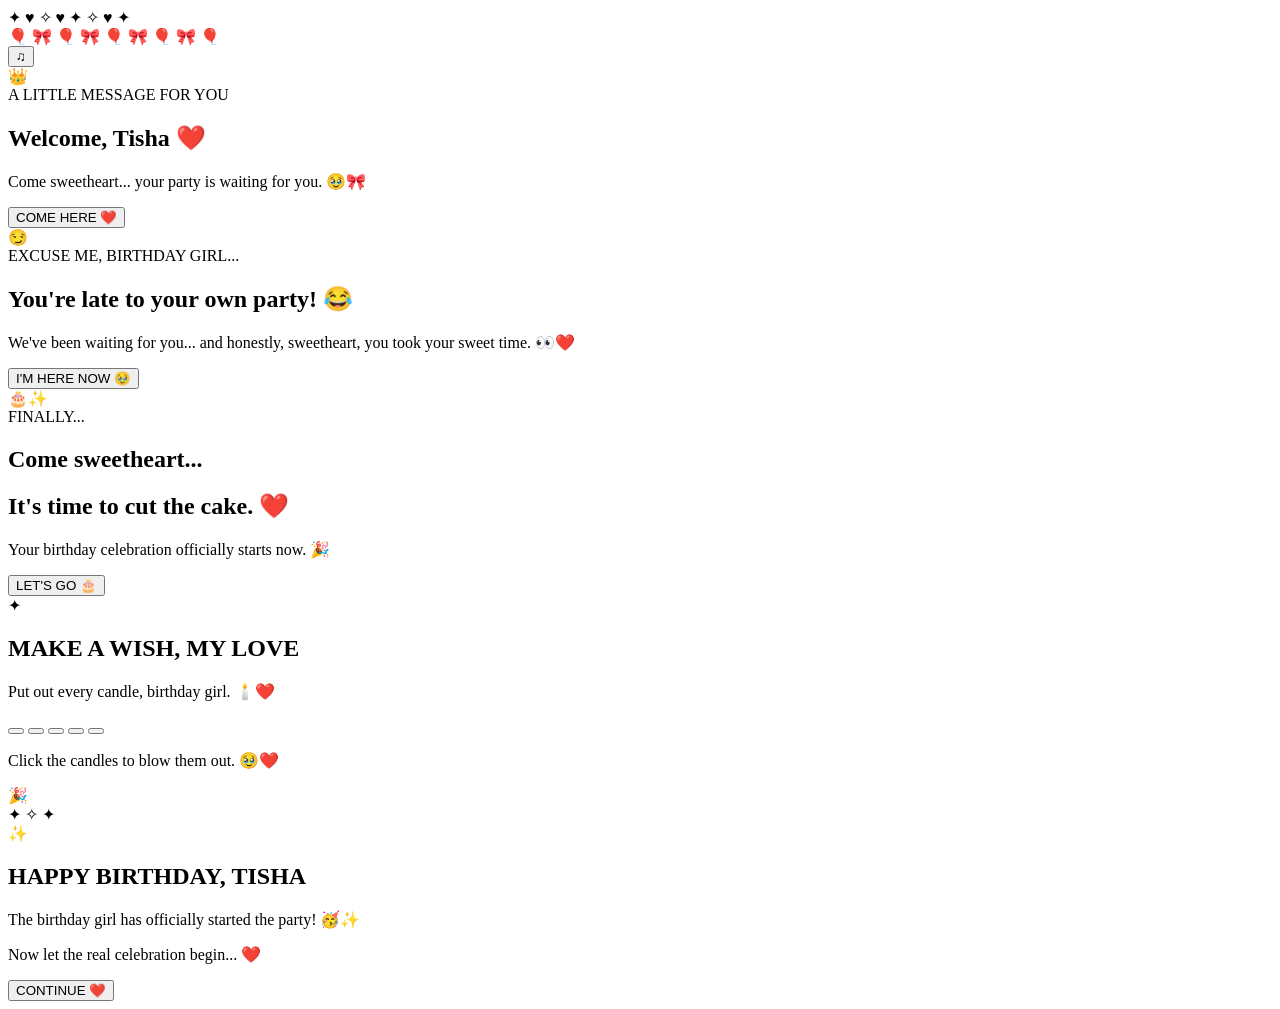
==== commit 5714f543: "Create page2.html" ====
--- a/page2.html
+++ b/page2.html
@@ -1,48 +1,24 @@
 <!DOCTYPE html>
 <html lang="en">
-
 <head>
     <meta charset="UTF-8">
-
-    <meta
-        name="viewport"
-        content="width=device-width, initial-scale=1.0"
-    >
-
-    <title>A Little Something For Tisha ❤️</title>
-
-    <link
-        rel="preconnect"
-        href="https://fonts.googleapis.com"
-    >
-
-    <link
-        rel="preconnect"
-        href="https://fonts.gstatic.com"
-        crossorigin
-    >
-
-    <link
-        href="https://fonts.googleapis.com/css2?family=Cormorant+Garamond:wght@500;600;700&family=Great+Vibes&family=Poppins:wght@400;500;600;700&display=swap"
-        rel="stylesheet"
-    >
-
-    <link
-        rel="stylesheet"
-        href="page3.css"
-    >
+    <meta name="viewport" content="width=device-width, initial-scale=1.0">
+
+    <title>Birthday Party For Tisha ❤️</title>
+
+    <link rel="preconnect" href="https://fonts.googleapis.com">
+    <link rel="preconnect" href="https://fonts.gstatic.com" crossorigin>
+
+    <link href="https://fonts.googleapis.com/css2?family=Cormorant+Garamond:wght@500;600;700&family=Poppins:wght@400;500;600;700&display=swap" rel="stylesheet">
+
+    <link rel="stylesheet" href="page2.css">
 </head>
 
-
 <body>
 
-    <!-- =====================================================
-         BACKGROUND
-    ====================================================== -->
-
     <div class="background-glow"></div>
 
-    <div class="floating-hearts">
+    <div class="floating-decor">
         <span>✦</span>
         <span>♥</span>
         <span>✧</span>
@@ -53,538 +29,312 @@
         <span>✦</span>
     </div>
 
-
-    <!-- =====================================================
-         MUSIC
-    ====================================================== -->
-
-    <button
-        id="music-button"
-        class="music-button"
-        aria-label="Music"
-    >
+    <div class="birthday-rope">
+        <div class="rope-line"></div>
+        <span>🎈</span>
+        <span>🎀</span>
+        <span>🎈</span>
+        <span>🎀</span>
+        <span>🎈</span>
+        <span>🎀</span>
+        <span>🎈</span>
+        <span>🎀</span>
+        <span>🎈</span>
+    </div>
+
+    <button id="music-button" class="music-button" aria-label="Music">
         ♫
     </button>
 
-    <audio
-        id="page3-music"
-        loop
-        preload="auto"
-    >
-        <source
-            src="page3-music.mp3"
-            type="audio/mpeg"
-        >
-    </audio>
-
-
-    <audio
-        id="camera-sound"
-        preload="auto"
-    >
-        <source
-            src="camera-shutter.mp3"
-            type="audio/mpeg"
-        >
-    </audio>
-
-
-    <audio
-        id="wine-pour-sound"
-        preload="auto"
-    >
-        <source
-            src="wine-pour.mp3"
-            type="audio/mpeg"
-        >
-    </audio>
-
-
-    <audio
-        id="glass-sound"
-        preload="auto"
-    >
-        <source
-            src="glass-clink.mp3"
-            type="audio/mpeg"
-        >
-    </audio>
-
-
-    <!-- =====================================================
-         MAIN PAGE
-    ====================================================== -->
-
-    <main id="page3">
-
-
-        <!-- =================================================
-             CAMERA SECTION
-        ================================================== -->
-
-        <section
-            id="camera-section"
-            class="page-section active"
-        >
-
-            <div class="section-content camera-content">
-
-                <div class="section-label">
-                    A LITTLE MEMORY
+    <audio id="birthday-music" loop preload="auto">
+        <source src="birthday-song.mp3" type="audio/mpeg">
+    </audio>
+
+    <audio id="candle-sound" preload="auto">
+        <source src="candle-out.mp3" type="audio/mpeg">
+    </audio>
+
+    <audio id="balloon-pop-sound" preload="auto">
+        <source src="balloon-pop.mp3" type="audio/mpeg">
+    </audio>
+
+    <audio id="popper-sound" preload="auto">
+        <source src="popper-pop.mp3" type="audio/mpeg">
+    </audio>
+
+    <audio id="crackle-sound" preload="auto">
+        <source src="diwali-crackle.mp3" type="audio/mpeg">
+    </audio>
+
+
+    <main id="party-page">
+
+        <!-- =========================
+             WELCOME
+        ========================== -->
+
+        <section id="welcome-section" class="party-section active">
+
+            <div id="welcome-step-1" class="welcome-step active">
+
+                <div class="birthday-crown">👑</div>
+
+                <div class="welcome-small">
+                    A LITTLE MESSAGE FOR YOU
                 </div>
 
                 <h1>
-                    Ready,
-                    <span>beautiful?</span>
+                    Welcome,
+                    <span>Tisha</span> ❤️
                 </h1>
 
                 <p>
-                    Look at the camera...
-                    I want to capture something special. ❤️
-                </p>
-
-
-                <!-- CAMERA -->
-
-                <button
-                    id="camera"
-                    class="camera"
-                    aria-label="Take picture"
-                >
-
-                    <div class="camera-flash"></div>
-
-                    <div class="camera-top"></div>
-
-                    <div class="camera-body">
-
-                        <div class="camera-lens">
-
-                            <div class="lens-inner"></div>
+                    Come sweetheart...
+                    your party is waiting for you. 🥹🎀
+                </p>
+
+                <button class="party-button welcome-next" data-next="2">
+                    COME HERE ❤️
+                </button>
+
+            </div>
+
+
+            <div id="welcome-step-2" class="welcome-step">
+
+                <div class="welcome-big-icon">
+                    😏
+                </div>
+
+                <div class="welcome-small">
+                    EXCUSE ME, BIRTHDAY GIRL...
+                </div>
+
+                <h1>
+                    You're late
+                    <span>to your own party!</span> 😂
+                </h1>
+
+                <p>
+                    We've been waiting for you...
+                    and honestly, sweetheart,
+                    you took your sweet time. 👀❤️
+                </p>
+
+                <button class="party-button welcome-next" data-next="3">
+                    I'M HERE NOW 🥹
+                </button>
+
+            </div>
+
+
+            <div id="welcome-step-3" class="welcome-step">
+
+                <div class="welcome-big-icon">
+                    🎂✨
+                </div>
+
+                <div class="welcome-small">
+                    FINALLY...
+                </div>
+
+                <h1>
+                    Come sweetheart...
+                </h1>
+
+                <h2>
+                    It's time to cut the cake. ❤️
+                </h2>
+
+                <p>
+                    Your birthday celebration
+                    officially starts now. 🎉
+                </p>
+
+                <button id="start-cake" class="party-button">
+                    LET'S GO 🎂
+                </button>
+
+            </div>
+
+        </section>
+
+
+        <!-- =========================
+             CAKE SECTION
+        ========================== -->
+
+        <section id="cake-section" class="party-section">
+
+            <div class="cake-heading">
+
+                <div class="cake-heading-icon">
+                    ✦
+                </div>
+
+                <h2>
+                    MAKE A WISH,
+                    <span>MY LOVE</span>
+                </h2>
+
+                <p>
+                    Put out every candle,
+                    birthday girl. 🕯️❤️
+                </p>
+
+            </div>
+
+
+            <!-- CSS CAKE -->
+
+            <div class="cake-stage">
+
+                <div class="cake-wrapper">
+
+                    <!-- CANDLES -->
+
+                    <div class="cake-candles">
+
+                        <button class="candle" aria-label="Blow candle 1">
+                            <span class="flame"></span>
+                            <span class="wick"></span>
+                            <span class="candle-stick"></span>
+                        </button>
+
+                        <button class="candle" aria-label="Blow candle 2">
+                            <span class="flame"></span>
+                            <span class="wick"></span>
+                            <span class="candle-stick"></span>
+                        </button>
+
+                        <button class="candle" aria-label="Blow candle 3">
+                            <span class="flame"></span>
+                            <span class="wick"></span>
+                            <span class="candle-stick"></span>
+                        </button>
+
+                        <button class="candle" aria-label="Blow candle 4">
+                            <span class="flame"></span>
+                            <span class="wick"></span>
+                            <span class="candle-stick"></span>
+                        </button>
+
+                        <button class="candle" aria-label="Blow candle 5">
+                            <span class="flame"></span>
+                            <span class="wick"></span>
+                            <span class="candle-stick"></span>
+                        </button>
+
+                    </div>
+
+
+                    <!-- CAKE -->
+
+                    <div class="birthday-cake">
+
+                        <div class="cake-top-layer">
+
+                            <div class="cream-drip drip-one"></div>
+                            <div class="cream-drip drip-two"></div>
+                            <div class="cream-drip drip-three"></div>
+                            <div class="cream-drip drip-four"></div>
+
+                            <div class="berry berry-one"></div>
+                            <div class="berry berry-two"></div>
+                            <div class="berry berry-three"></div>
 
                         </div>
 
-                        <div class="camera-small-light"></div>
+
+                        <div class="cake-middle-layer">
+
+                            <div class="cream-line"></div>
+
+                            <div class="cake-decoration">
+                                <span></span>
+                                <span></span>
+                                <span></span>
+                                <span></span>
+                                <span></span>
+                            </div>
+
+                        </div>
+
+
+                        <div class="cake-bottom-layer">
+
+                            <div class="bottom-cream-line"></div>
+
+                        </div>
+
+
+                        <div class="cake-plate"></div>
 
                     </div>
 
+                </div>
+
+            </div>
+
+
+            <p id="cake-instruction" class="cake-instruction">
+                Click the candles to blow them out. 🥹❤️
+            </p>
+
+
+            <!-- CELEBRATION -->
+
+            <div id="celebration-layer" class="celebration-layer">
+
+                <div class="celebration-flash"></div>
+
+                <div class="celebration-title">
+                    🎉
+                </div>
+
+            </div>
+
+
+            <!-- FINAL POPUP -->
+
+            <div id="birthday-popup" class="birthday-popup">
+
+                <div class="popup-sparkles">
+                    ✦ ✧ ✦
+                </div>
+
+                <div class="popup-icon">
+                    ✨
+                </div>
+
+                <h2>
+                    HAPPY BIRTHDAY,
+                    <span>TISHA</span>
+                </h2>
+
+                <div class="popup-divider"></div>
+
+                <p>
+                    The birthday girl has officially
+                    started the party! 🥳✨
+                </p>
+
+                <p class="popup-love">
+                    Now let the real celebration begin... ❤️
+                </p>
+
+                <button id="page3-button" class="party-button">
+                    CONTINUE ❤️
                 </button>
 
-
-                <div
-                    id="camera-hint"
-                    class="interaction-hint"
-                >
-                    TAP THE CAMERA 📸
-                </div>
-
-            </div>
-
-
-            <!-- COUNTDOWN -->
-
-            <div
-                id="countdown"
-                class="countdown"
-            >
-                3
-            </div>
-
-
-            <!-- CAMERA FLASH -->
-
-            <div
-                id="camera-screen-flash"
-                class="camera-screen-flash"
-            ></div>
-
-
-            <!-- PHOTO POPUP -->
-
-            <div
-                id="photo-popup"
-                class="photo-popup"
-            >
-
-                <div class="photo-card">
-
-                    <div class="photo-tape"></div>
-
-                    <img
-                        src="tisha-photo.jpg"
-                        alt="Tisha"
-                        class="tisha-photo"
-                    >
-
-                    <div class="photo-caption">
-                        There's my sexy lady
-                        <span>👠✨</span>
-                    </div>
-
-                    <div class="photo-small-text">
-                        Okay... that picture deserves
-                        another look. ❤️
-                    </div>
-
-                    <button
-                        id="photo-continue"
-                        class="premium-button"
-                    >
-                        CONTINUE ❤️
-                    </button>
-
-                </div>
-
             </div>
 
         </section>
 
-
-        <!-- =================================================
-             BOUQUET SECTION
-        ================================================== -->
-
-        <section
-            id="bouquet-section"
-            class="page-section"
-        >
-
-            <div class="section-content bouquet-content">
-
-                <div class="section-label">
-                    SOMETHING FOR YOU
-                </div>
-
-                <h2>
-                    I got you
-                    <span>something...</span>
-                </h2>
-
-                <p>
-                    Take the bouquet, sweetheart. 💐
-                </p>
-
-
-                <!-- BOUQUET -->
-
-                <button
-                    id="bouquet"
-                    class="bouquet"
-                    aria-label="Open bouquet"
-                >
-
-                    <div class="flower flower-one">
-                        <span></span>
-                        <span></span>
-                        <span></span>
-                        <span></span>
-                        <b></b>
-                    </div>
-
-                    <div class="flower flower-two">
-                        <span></span>
-                        <span></span>
-                        <span></span>
-                        <span></span>
-                        <b></b>
-                    </div>
-
-                    <div class="flower flower-three">
-                        <span></span>
-                        <span></span>
-                        <span></span>
-                        <span></span>
-                        <b></b>
-                    </div>
-
-                    <div class="flower flower-four">
-                        <span></span>
-                        <span></span>
-                        <span></span>
-                        <span></span>
-                        <b></b>
-                    </div>
-
-                    <div class="flower flower-five">
-                        <span></span>
-                        <span></span>
-                        <span></span>
-                        <span></span>
-                        <b></b>
-                    </div>
-
-
-                    <div class="stem stem-one"></div>
-                    <div class="stem stem-two"></div>
-                    <div class="stem stem-three"></div>
-                    <div class="stem stem-four"></div>
-                    <div class="stem stem-five"></div>
-
-
-                    <div class="bouquet-wrap"></div>
-
-                    <div class="bouquet-ribbon">
-                        ❤️
-                    </div>
-
-                </button>
-
-
-                <div
-                    id="bouquet-hint"
-                    class="interaction-hint"
-                >
-                    TAP THE BOUQUET 💐
-                </div>
-
-            </div>
-
-
-            <!-- ENVELOPE -->
-
-            <button
-                id="letter-envelope"
-                class="letter-envelope"
-            >
-
-                <div class="envelope-back"></div>
-
-                <div class="letter-paper">
-                    <span>For my love ❤️</span>
-                </div>
-
-                <div class="envelope-front"></div>
-
-                <div class="envelope-flap"></div>
-
-            </button>
-
-
-            <div
-                id="letter-hint"
-                class="letter-hint"
-            >
-                There's something inside...
-            </div>
-
-        </section>
-
-
-        <!-- =================================================
-             LETTER SECTION
-        ================================================== -->
-
-        <section
-            id="letter-section"
-            class="page-section"
-        >
-
-            <div class="letter-container">
-
-                <div class="section-label">
-                    FROM MY HEART
-                </div>
-
-                <div
-                    id="love-letter"
-                    class="love-letter"
-                >
-
-                    <div class="letter-decoration">
-                        ✦ ✧ ✦
-                    </div>
-
-                    <h2>
-                        My Love,
-                    </h2>
-
-                    <div
-                        id="letter-text"
-                        class="letter-text"
-                    ></div>
-
-                    <div
-                        id="letter-signature"
-                        class="letter-signature"
-                    >
-                        With all my heart,
-                        <br>
-                        Ritesh ❤️
-                    </div>
-
-                    <button
-                        id="letter-continue"
-                        class="premium-button"
-                    >
-                        ONE LAST THING...
-                    </button>
-
-                </div>
-
-            </div>
-
-        </section>
-
-
-        <!-- =================================================
-             WINE SECTION
-        ================================================== -->
-
-        <section
-            id="wine-section"
-            class="page-section"
-        >
-
-            <div class="section-content wine-content">
-
-                <div class="section-label">
-                    ONE LAST TOAST
-                </div>
-
-                <h2>
-                    To you.
-                    <span>To us.</span>
-                </h2>
-
-                <p>
-                    Come on... let's have a little drink. 🍷
-                </p>
-
-
-                <!-- WINE TABLE -->
-
-                <div class="wine-table">
-
-
-                    <!-- BOTTLE -->
-
-                    <button
-                        id="wine-bottle"
-                        class="wine-bottle"
-                        aria-label="Pour wine"
-                    >
-
-                        <div class="bottle-neck"></div>
-
-                        <div class="bottle-cap"></div>
-
-                        <div class="bottle-body">
-
-                            <div class="bottle-label">
-                                TISHA
-                                <small>
-                                    2026
-                                </small>
-                            </div>
-
-                            <div
-                                id="wine-level"
-                                class="wine-level"
-                            ></div>
-
-                        </div>
-
-                    </button>
-
-
-                    <!-- GLASS -->
-
-                    <div class="wine-glass">
-
-                        <div
-                            id="glass-wine"
-                            class="glass-wine"
-                        ></div>
-
-                        <div class="glass-stem"></div>
-
-                        <div class="glass-base"></div>
-
-                    </div>
-
-
-                    <!-- SECOND GLASS -->
-
-                    <div class="wine-glass second-glass">
-
-                        <div class="glass-highlight"></div>
-
-                        <div class="glass-stem"></div>
-
-                        <div class="glass-base"></div>
-
-                    </div>
-
-                </div>
-
-
-                <div
-                    id="wine-count"
-                    class="wine-count"
-                >
-                    TAP THE BOTTLE
-                </div>
-
-            </div>
-
-
-            <!-- DIZZY OVERLAY -->
-
-            <div
-                id="dizzy-overlay"
-                class="dizzy-overlay"
-            >
-
-                <div class="dizzy-ring ring-one"></div>
-                <div class="dizzy-ring ring-two"></div>
-                <div class="dizzy-ring ring-three"></div>
-
-            </div>
-
-
-            <!-- DRUNK POPUP -->
-
-            <div
-                id="drunk-popup"
-                class="drunk-popup"
-            >
-
-                <div class="drunk-icon">
-                    🍷😵‍💫
-                </div>
-
-                <div class="section-label">
-                    OH NO...
-                </div>
-
-                <h2>
-                    Looks like my girl
-                    is completely
-                    <span>drunk.</span>
-                </h2>
-
-                <p>
-                    Someone better take care of
-                    this birthday girl. 😂❤️
-                </p>
-
-                <button
-                    id="next-page"
-                    class="premium-button"
-                >
-                    LET'S GO ❤️
-                </button>
-
-            </div>
-
-        </section>
-
-
     </main>
 
 
-    <script src="page3.js"></script>
+    <script src="page2.js"></script>
 
 </body>
-
 </html>
